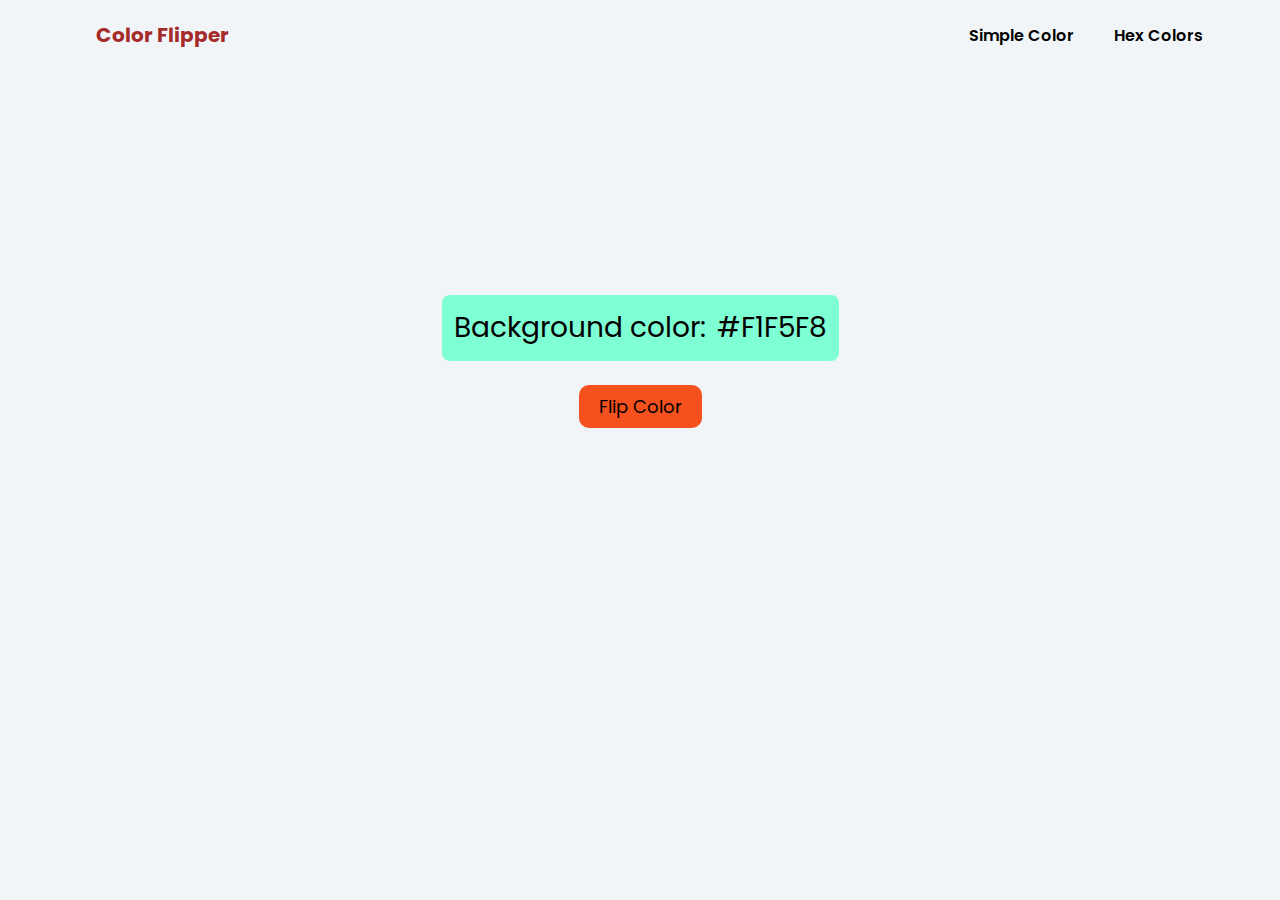
==== hex_colors.html @ f80c46b2 "Develop with functionality" ====
<!DOCTYPE html>
<html lang="en">
  <head>
    <meta charset="UTF-8" />
    <meta name="viewport" content="width=device-width, initial-scale=1.0" />
    <title>Hex Colors - Color Flipper</title>
    <link rel="stylesheet" href="styles.css" />
  </head>
  <body>
    <header>
      <h3>Color Flipper</h3>
      <nav class="navbar">
        <ul>
          <li><a href="index.html">Simple Color</a></li>
          <li><a href="hex_colors.html">Hex Colors</a></li>
        </ul>
      </nav>
    </header>
    <main>
      <div class="container">
        <p>Background color:<span class="color">#F1F5F8</span></p>
        <button class="btn">Flip Color</button>
      </div>
    </main>
    <script src="hex_colors.js"></script>
  </body>
</html>
---- styles.css ----
@import url("https://fonts.googleapis.com/css2?family=Poppins:wght@500&display=swap");
* {
  margin: 0 2%;
  padding: 0;
  font-family: "Poppins", sans-serif;
}
body {
  display: flex;
  flex-direction: column;
  gap: 25vh;
  background: #f1f5f8;
}
header {
  display: flex;
  align-items: center;
  padding: 20px 0;
  justify-content: space-between;
}
header h3 {
  color: brown;
  font-size: 20px;
}
ul {
  display: flex;
  align-items: center;
  gap: 32px;
  list-style-type: none;
}
ul li a {
  text-decoration: none;
  color: black;
  white-space: nowrap;
  font-weight: 600;
}
a:hover {
  font-size: 20px;
}
.container {
  display: flex;
  flex-direction: column;
  align-items: center;
  gap: 24px;
}
.container p {
  display: flex;
  justify-content: center;
  background: aquamarine;
  font-size: 28px;
  padding: 12px;
  border-radius: 8px;
}
.color {
  margin: 0;
  padding-left: 12px;
}
.btn {
  font-size: 18px;
  background: #f4511f;
  border: 0;
  border-radius: 10px;
  padding: 8px 20px;
  cursor: pointer;
}
/* Mobile */
@media (max-width: 460px) {
  * {
    margin: 0 2px;
    padding: 0;
    font-family: "Poppins", sans-serif;
  }
  .container p {
    font-size: 20px;
    white-space: nowrap;
  }
  .color {
    padding-left: 8px;
  }
  header h3 {
    color: brown;
    font-size: 14px;
    white-space: nowrap;
  }
  ul {
    gap: 12px;
    font-size: 14px;
  }
}
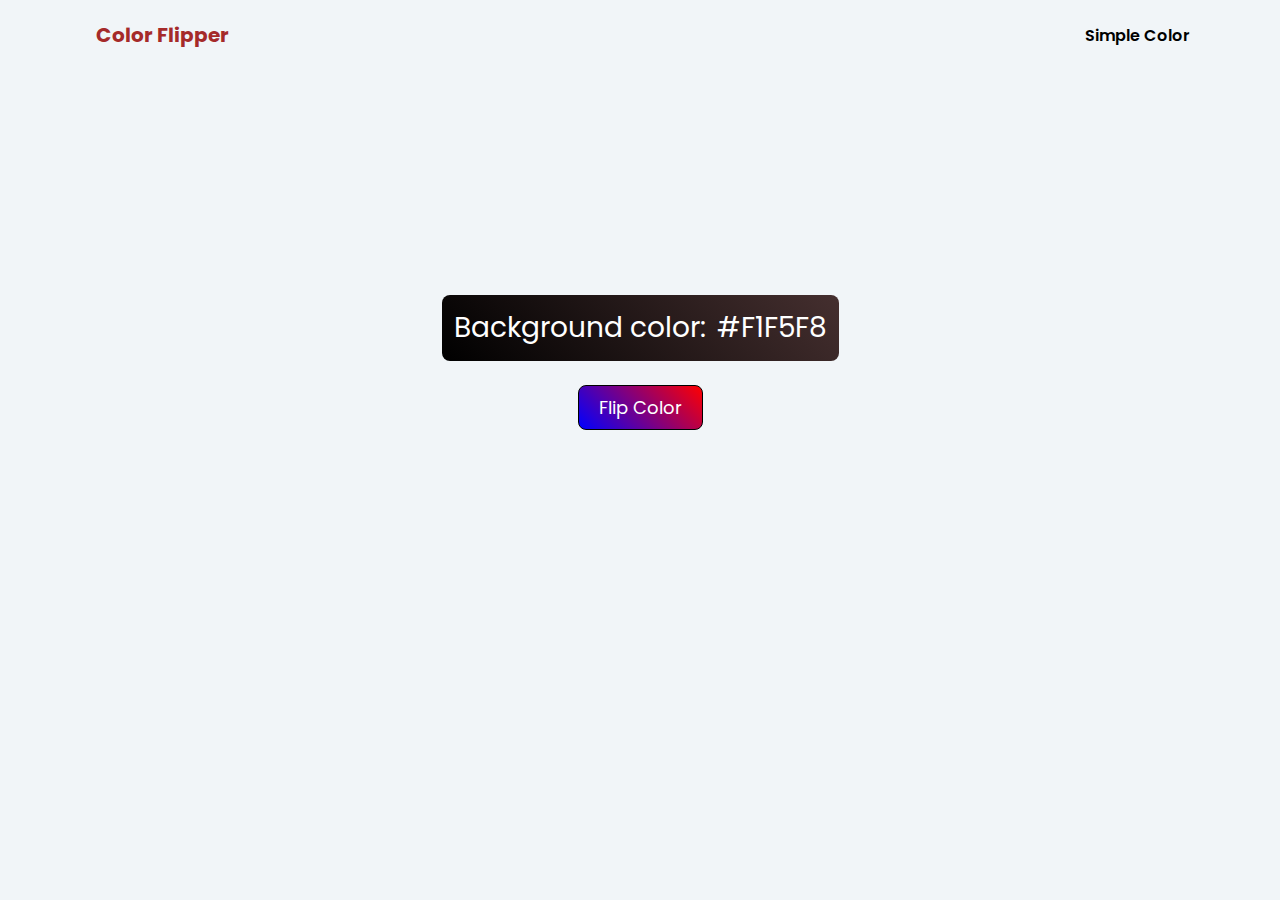
==== commit 5ac4409b: "Fix Suggestions" ====
--- a/hex_colors.html
+++ b/hex_colors.html
@@ -9,10 +9,9 @@
   <body>
     <header>
       <h3>Color Flipper</h3>
-      <nav class="navbar">
+      <nav>
         <ul>
           <li><a href="index.html">Simple Color</a></li>
-          <li><a href="hex_colors.html">Hex Colors</a></li>
         </ul>
       </nav>
     </header>
--- a/styles.css
+++ b/styles.css
@@ -21,9 +21,6 @@
   font-size: 20px;
 }
 ul {
-  display: flex;
-  align-items: center;
-  gap: 32px;
   list-style-type: none;
 }
 ul li a {
@@ -44,7 +41,8 @@
 .container p {
   display: flex;
   justify-content: center;
-  background: aquamarine;
+  background: linear-gradient(45deg, black, #452f2f);
+  color: white;
   font-size: 28px;
   padding: 12px;
   border-radius: 8px;
@@ -55,9 +53,10 @@
 }
 .btn {
   font-size: 18px;
-  background: #f4511f;
-  border: 0;
-  border-radius: 10px;
+  background: linear-gradient(45deg, blue, red);
+  border: 1px solid black;
+  color: white;
+  border-radius: 8px;
   padding: 8px 20px;
   cursor: pointer;
 }
@@ -65,8 +64,6 @@
 @media (max-width: 460px) {
   * {
     margin: 0 2px;
-    padding: 0;
-    font-family: "Poppins", sans-serif;
   }
   .container p {
     font-size: 20px;
@@ -78,10 +75,8 @@
   header h3 {
     color: brown;
     font-size: 14px;
-    white-space: nowrap;
   }
   ul {
-    gap: 12px;
     font-size: 14px;
   }
 }
